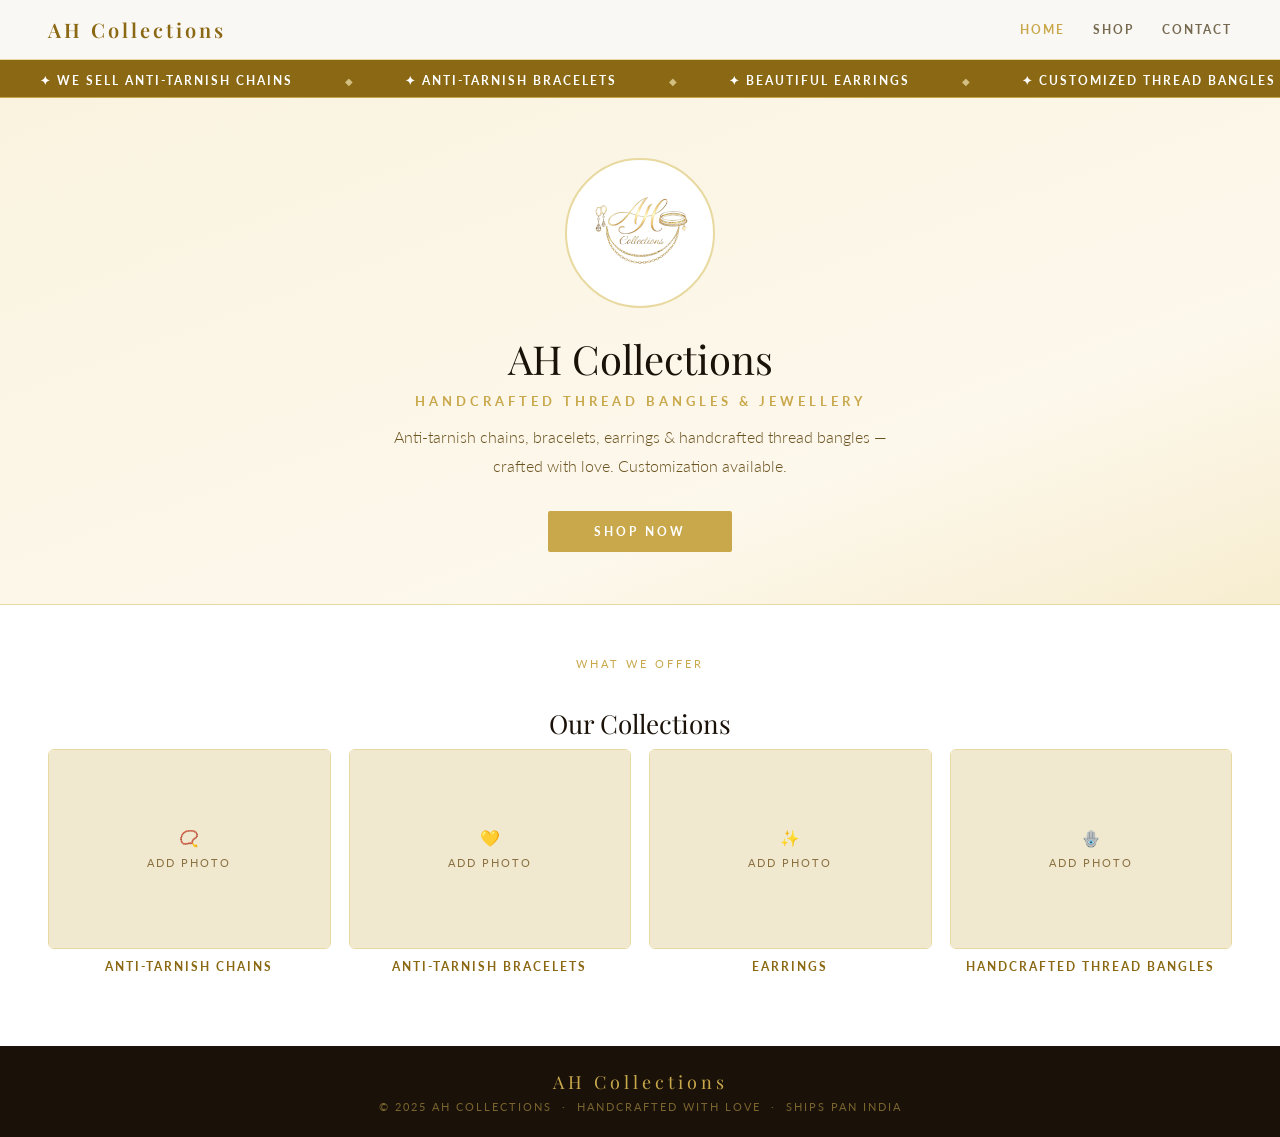
==== index.html @ 4492e12f "Update index.html" ====
<!DOCTYPE html>
<html lang="en">
<head>
<meta charset="UTF-8"/>
<meta name="viewport" content="width=device-width, initial-scale=1.0"/>
<title>AH Collections – Handcrafted Jewellery</title>
<link rel="stylesheet" href="style.css"/>
<style>
/* ── MARQUEE SCROLLING BAR ── */
.marquee-bar {
  background: var(--gold-dark);
  color: #fff;
  padding: 9px 0;
  overflow: hidden;
  white-space: nowrap;
  border-bottom: 1px solid var(--gold);
}
.marquee-track {
  display: inline-block;
  animation: marquee 28s linear infinite;
}
.marquee-track:hover { animation-play-state: paused; }
@keyframes marquee {
  0%   { transform: translateX(0); }
  100% { transform: translateX(-50%); }
}
.marquee-item {
  display: inline-block;
  font-size: 12px;
  letter-spacing: 2px;
  text-transform: uppercase;
  font-weight: 700;
  padding: 0 40px;
}
.marquee-dot {
  display: inline-block;
  color: var(--gold-light);
  font-size: 10px;
  opacity: 0.7;
  padding: 0 8px;
}
</style>
</head>
<body>

<!-- NAV -->
<nav>
  <div class="nav-logo">AH Collections</div>
  <div class="nav-links">
    <a href="index.html" class="active">Home</a>
    <a href="shop.html">Shop</a>
    <a href="contact.html">Contact</a>
  </div>
</nav>

<!-- SCROLLING ANNOUNCEMENT BAR -->
<div class="marquee-bar">
  <div class="marquee-track">
    <span class="marquee-item">✦ We sell Anti-Tarnish Chains</span>
    <span class="marquee-dot">◆</span>
    <span class="marquee-item">✦ Anti-Tarnish Bracelets</span>
    <span class="marquee-dot">◆</span>
    <span class="marquee-item">✦ Beautiful Earrings</span>
    <span class="marquee-dot">◆</span>
    <span class="marquee-item">✦ Customized Thread Bangles</span>
    <span class="marquee-dot">◆</span>
    <span class="marquee-item">🎉 10% OFF on All Orders!</span>
    <span class="marquee-dot">◆</span>
    <!-- Repeated so scroll looks seamless -->
    <span class="marquee-item">✦ We sell Anti-Tarnish Chains</span>
    <span class="marquee-dot">◆</span>
    <span class="marquee-item">✦ Anti-Tarnish Bracelets</span>
    <span class="marquee-dot">◆</span>
    <span class="marquee-item">✦ Beautiful Earrings</span>
    <span class="marquee-dot">◆</span>
    <span class="marquee-item">✦ Customized Thread Bangles</span>
    <span class="marquee-dot">◆</span>
    <span class="marquee-item">🎉 10% OFF on All Orders!</span>
    <span class="marquee-dot">◆</span>
  </div>
</div>

<!-- HERO -->
<section class="hero">
  <img src="logo1.png" alt="AH Collections Logo" class="hero-logo" onerror="this.style.display='none'"/>
  <h1>AH Collections</h1>
  <p class="hero-sub">Handcrafted Thread Bangles &amp; Jewellery</p>
  <p class="hero-desc">Anti-tarnish chains, bracelets, earrings &amp; handcrafted thread bangles — crafted with love. Customization available.</p>
  <a href="shop.html" class="btn-gold">Shop Now</a>
</section>

<!-- OUR COLLECTIONS — display only, NOT clickable, NO Shop Now button -->
<section class="collections-section">
  <p class="sec-sub">What We Offer</p>
  <h2 class="sec-title">Our Collections</h2>
  <div class="collections-grid">
    <div class="coll-item">
      <div class="img-wrap"><img src="images/chains-cover.jpg" alt="Chains" onerror="this.parentNode.innerHTML='<div class=ph-fallback>📿<span>Add Photo</span></div>'"/></div>
      <p>Anti-Tarnish Chains</p>
    </div>
    <div class="coll-item">
      <div class="img-wrap"><img src="images/bracelets-cover.jpg" alt="Bracelets" onerror="this.parentNode.innerHTML='<div class=ph-fallback>💛<span>Add Photo</span></div>'"/></div>
      <p>Anti-Tarnish Bracelets</p>
    </div>
    <div class="coll-item">
      <div class="img-wrap"><img src="images/earrings-cover.jpg" alt="Earrings" onerror="this.parentNode.innerHTML='<div class=ph-fallback>✨<span>Add Photo</span></div>'"/></div>
      <p>Earrings</p>
    </div>
    <div class="coll-item">
      <div class="img-wrap"><img src="images/bangles-cover.jpg" alt="Thread Bangles" onerror="this.parentNode.innerHTML='<div class=ph-fallback>🪬<span>Add Photo</span></div>'"/></div>
      <p>Handcrafted Thread Bangles</p>
    </div>
  </div>
  <!-- Shop Now button REMOVED from here as requested -->
</section>

<!-- FOOTER — no COD -->
<footer>
  <div class="f-logo">AH Collections</div>
  <p>© 2025 AH Collections &nbsp;·&nbsp; Handcrafted with Love &nbsp;·&nbsp; Ships Pan India</p>
</footer>

</body>
</html>
---- style.css ----
@import url('https://fonts.googleapis.com/css2?family=Playfair+Display:ital,wght@0,400;0,600;1,400&family=Lato:wght@300;400;700&display=swap');

*{box-sizing:border-box;margin:0;padding:0}
:root{
  --gold:#C9A84C;--gold-dark:#8B6914;--gold-light:#F0E4B0;
  --cream:#FAF8F4;--dark:#1A1209;--text:#3D2E0A;--border:#E8D9A0;
}
body{font-family:'Lato',sans-serif;background:#fff;color:var(--text)}
a{text-decoration:none;color:inherit}
img{display:block;width:100%;height:100%;object-fit:cover}

/* ── NAV ── */
nav{
  display:flex;align-items:center;justify-content:space-between;
  padding:16px 48px;background:#FAF8F4;border-bottom:1px solid var(--border);
  position:sticky;top:0;z-index:200;
}
.nav-logo{
  font-family:'Playfair Display',serif;font-size:20px;
  letter-spacing:3px;color:var(--gold-dark);font-weight:600;
}
.nav-links{display:flex;gap:28px}
.nav-links a{
  font-size:12px;letter-spacing:2px;text-transform:uppercase;
  color:var(--text);opacity:.7;transition:all .2s;font-weight:700;
}
.nav-links a:hover,.nav-links a.active{opacity:1;color:var(--gold)}

/* ── BUTTONS ── */
.btn-gold{
  display:inline-block;padding:13px 46px;background:var(--gold);
  color:#fff;font-size:12px;letter-spacing:3px;text-transform:uppercase;
  border:none;border-radius:2px;cursor:pointer;font-family:'Lato',sans-serif;
  font-weight:700;transition:background .2s;
}
.btn-gold:hover{background:var(--gold-dark);color:#fff}
.btn-outline{
  display:inline-block;padding:11px 32px;background:transparent;
  color:var(--gold-dark);font-size:12px;letter-spacing:2px;text-transform:uppercase;
  border:1.5px solid var(--gold);border-radius:2px;cursor:pointer;
  font-family:'Lato',sans-serif;font-weight:700;transition:all .2s;
}
.btn-outline:hover{background:var(--gold-light)}

/* ── HERO ── */
.hero{
  background:linear-gradient(160deg,#FAF3E0 0%,#FDF8EC 70%,#F7EDD0 100%);
  padding:60px 48px 52px;text-align:center;border-bottom:1px solid var(--border);
}
.hero-logo{
  width:150px;height:150px;border-radius:50%;border:2px solid var(--border);
  background:#fff;object-fit:contain;margin:0 auto 24px;padding:6px;
}
.hero h1{
  font-family:'Playfair Display',serif;font-size:40px;font-weight:400;
  color:var(--dark);margin-bottom:8px;
}
.hero-sub{
  font-size:13px;letter-spacing:4px;text-transform:uppercase;
  color:var(--gold);margin-bottom:14px;font-weight:700;
}
.hero-desc{
  font-size:16px;color:#6B5320;line-height:1.8;max-width:500px;
  margin:0 auto 30px;font-weight:300;
}

/* ── HOME COLLECTIONS DISPLAY ── */
.collections-section{padding:52px 48px}
.sec-title{
  font-family:'Playfair Display',serif;font-size:26px;font-weight:400;
  color:var(--dark);text-align:center;margin-bottom:8px;
}
.sec-sub{
  font-size:11px;letter-spacing:3px;text-transform:uppercase;
  color:var(--gold);text-align:center;margin-bottom:36px;
}
.collections-grid{
  display:grid;grid-template-columns:repeat(4,1fr);gap:18px;
  pointer-events:none;/* not clickable on home */
}
.coll-item{text-align:center}
.coll-item .img-wrap{
  width:100%;height:200px;border-radius:6px;overflow:hidden;
  border:1px solid var(--border);background:#F0E9D0;
  display:flex;align-items:center;justify-content:center;
}
.coll-item .img-wrap img{width:100%;height:100%;object-fit:cover}
.coll-item p{
  margin-top:10px;font-size:12px;letter-spacing:2px;
  text-transform:uppercase;color:var(--gold-dark);font-weight:700;
}
.collections-cta{text-align:center;margin-top:36px}

/* ── PAGE HEADER ── */
.page-header{
  background:#FAF3E0;padding:28px 48px 22px;border-bottom:1px solid var(--border);
}
.page-header h1{
  font-family:'Playfair Display',serif;font-size:28px;font-weight:400;color:var(--dark);
}
.page-header p{font-size:13px;color:#8B7040;margin-top:4px}
.back-link{
  display:inline-block;margin-bottom:10px;font-size:12px;letter-spacing:1px;
  text-transform:uppercase;color:var(--gold-dark);font-weight:700;
}
.back-link:hover{color:var(--gold)}

/* ── SHOP CATEGORY CARDS ── */
.shop-categories{
  display:grid;grid-template-columns:repeat(2,1fr);gap:20px;
  padding:36px 48px;max-width:1000px;margin:0 auto;
}
.shop-cat-card{
  background:#FAF8F4;border:1px solid var(--border);border-radius:8px;
  overflow:hidden;cursor:pointer;transition:all .2s;display:block;
}
.shop-cat-card:hover{border-color:var(--gold);transform:translateY(-2px);box-shadow:0 8px 24px rgba(201,168,76,.15)}
.shop-cat-img{width:100%;height:220px;overflow:hidden;background:#F0E9D0;display:flex;align-items:center;justify-content:center}
.shop-cat-img img{width:100%;height:100%;object-fit:cover}
.shop-cat-info{padding:18px 20px}
.shop-cat-info h3{
  font-family:'Playfair Display',serif;font-size:18px;font-weight:400;
  color:var(--dark);margin-bottom:6px;
}
.shop-cat-info p{font-size:13px;color:#8B7040;line-height:1.5;margin-bottom:12px}
.tag{
  display:inline-block;padding:4px 14px;background:var(--gold-light);
  font-size:11px;letter-spacing:2px;text-transform:uppercase;
  color:var(--gold-dark);border-radius:2px;font-weight:700;
}

/* ── PRODUCT GRID ── */
.products-grid{
  display:grid;grid-template-columns:repeat(3,1fr);gap:22px;
  padding:32px 48px;max-width:1100px;margin:0 auto;
}
.product-card{
  background:#FAF8F4;border:1px solid var(--border);border-radius:8px;
  overflow:hidden;transition:box-shadow .2s;
}
.product-card:hover{box-shadow:0 6px 20px rgba(201,168,76,.18)}
.product-img{width:100%;height:220px;background:#F0E9D0;overflow:hidden;display:flex;align-items:center;justify-content:center;position:relative}
.product-img img{width:100%;height:100%;object-fit:cover}
.product-img .ph-icon{font-size:52px;opacity:.3;position:absolute}
.out-of-stock-badge{
  position:absolute;top:0;left:0;right:0;bottom:0;
  background:rgba(26,18,9,.55);display:flex;align-items:center;justify-content:center;
}
.out-of-stock-badge span{
  background:#C0392B;color:#fff;padding:8px 20px;font-size:13px;
  letter-spacing:2px;text-transform:uppercase;font-weight:700;border-radius:2px;
}
.product-info{padding:14px 16px}
.product-info h3{
  font-family:'Playfair Display',serif;font-size:16px;font-weight:400;
  color:var(--dark);margin-bottom:4px;
}
.product-info .price{font-size:15px;color:var(--gold-dark);font-weight:700;margin-bottom:14px}
.product-controls{display:flex;align-items:center;gap:10px;flex-wrap:wrap}
.qty-box{display:flex;align-items:center;border:1px solid var(--border);border-radius:4px;overflow:hidden}
.qty-btn{
  width:32px;height:32px;background:#F0E9D0;border:none;
  font-size:18px;cursor:pointer;display:flex;align-items:center;justify-content:center;
  color:var(--gold-dark);font-weight:700;transition:background .15s;
}
.qty-btn:hover{background:var(--gold-light)}
.qty-num{
  width:36px;height:32px;text-align:center;line-height:32px;
  font-size:14px;font-weight:700;color:var(--dark);
}
.add-cart-btn{
  flex:1;padding:8px 12px;background:var(--gold);color:#fff;
  border:none;font-size:11px;letter-spacing:2px;text-transform:uppercase;
  border-radius:4px;cursor:pointer;font-weight:700;font-family:'Lato',sans-serif;
  transition:background .2s;
}
.add-cart-btn:hover{background:var(--gold-dark)}
.add-cart-btn:disabled{background:#ccc;cursor:not-allowed}

/* ADMIN PANEL */
.admin-panel{
  background:#FFF3CD;border:2px solid #FFC107;padding:16px 48px;
  border-radius:0;margin-bottom:0;
}
.admin-inner h3{font-size:15px;color:#856404;margin-bottom:8px}
.admin-inner p{font-size:12px;color:#856404;margin-bottom:14px}
.stock-control-row{
  display:flex;align-items:center;gap:14px;padding:8px 0;
  border-bottom:1px solid #FFE083;font-size:13px;color:#3D2E0A;
}
.stock-control-row:last-child{border-bottom:none}
.stock-control-row label{min-width:180px;font-weight:700}
.stock-input{
  width:70px;padding:5px 8px;border:1px solid #FFC107;border-radius:4px;
  font-size:13px;font-weight:700;text-align:center;
}
.save-stock-btn{
  padding:5px 14px;background:#856404;color:#fff;border:none;
  border-radius:4px;cursor:pointer;font-size:12px;font-weight:700;
}

/* CUSTOMIZE BANNER */
.customize-banner{
  background:linear-gradient(135deg,#FAF3E0,#FDF8EC);border:1px solid var(--border);
  border-radius:8px;padding:32px 40px;max-width:600px;margin:0 auto;text-align:center;
}
.customize-banner h3{
  font-family:'Playfair Display',serif;font-size:22px;font-weight:400;
  color:var(--dark);margin-bottom:8px;
}
.customize-banner p{font-size:14px;color:#6B5320;line-height:1.7}

/* ── CART ── */
.cart-float{
  position:fixed;bottom:28px;right:28px;background:var(--gold);
  color:#fff;width:56px;height:56px;border-radius:50%;font-size:20px;
  display:flex;align-items:center;justify-content:center;cursor:pointer;
  box-shadow:0 4px 16px rgba(139,105,20,.35);z-index:150;gap:3px;
  flex-direction:column;line-height:1;
}
.cart-float #cart-count{font-size:11px;font-weight:700;line-height:1}
.cart-page{max-width:720px;margin:0 auto;padding:32px 48px}
.cart-page h1{font-family:'Playfair Display',serif;font-size:28px;font-weight:400;color:var(--dark);margin-bottom:24px}
.cart-empty{text-align:center;padding:60px 20px;color:#8B7040}
.cart-empty p{font-size:18px;margin-bottom:20px}
.cart-item{
  display:flex;align-items:center;gap:16px;padding:16px 0;
  border-bottom:1px solid var(--border);
}
.cart-item-img{width:80px;height:80px;border-radius:4px;overflow:hidden;flex-shrink:0;border:1px solid var(--border);background:#F0E9D0;display:flex;align-items:center;justify-content:center}
.cart-item-img img{width:100%;height:100%;object-fit:cover}
.cart-item-info{flex:1}
.cart-item-info h4{font-size:15px;color:var(--dark);margin-bottom:4px}
.cart-item-info p{font-size:13px;color:var(--gold-dark);font-weight:700}
.cart-item-qty{display:flex;align-items:center;gap:6px}
.cq-btn{width:28px;height:28px;border:1px solid var(--border);background:#F0E9D0;cursor:pointer;font-size:16px;font-weight:700;color:var(--gold-dark);border-radius:3px}
.cq-num{font-size:14px;font-weight:700;width:30px;text-align:center}
.cart-item-remove{font-size:18px;cursor:pointer;color:#999;padding:4px}
.cart-item-remove:hover{color:#C0392B}
.cart-summary{margin-top:24px;padding:20px;background:#FAF8F4;border:1px solid var(--border);border-radius:6px}
.cart-summary .total{font-size:20px;font-weight:700;color:var(--dark);margin-bottom:16px}
.cart-summary .total span{color:var(--gold-dark)}
.whatsapp-btn{
  width:100%;padding:15px;background:#25D366;color:#fff;border:none;
  font-size:14px;letter-spacing:2px;text-transform:uppercase;border-radius:4px;
  cursor:pointer;font-weight:700;font-family:'Lato',sans-serif;display:flex;
  align-items:center;justify-content:center;gap:10px;transition:background .2s;
}
.whatsapp-btn:hover{background:#1EB954}
.whatsapp-btn svg{width:22px;height:22px;fill:#fff}

/* ── CUSTOMIZE PAGE ── */
.customize-page{max-width:680px;margin:0 auto;padding:32px 48px 60px}
.customize-page h1{font-family:'Playfair Display',serif;font-size:28px;font-weight:400;color:var(--dark);margin-bottom:6px}
.customize-page .sub{font-size:13px;color:#8B7040;margin-bottom:28px}
.form-section{margin-bottom:22px}
.form-section label{display:block;font-size:11px;letter-spacing:2px;text-transform:uppercase;color:var(--gold-dark);font-weight:700;margin-bottom:6px}
.form-section input,
.form-section select,
.form-section textarea{
  width:100%;padding:11px 14px;border:1px solid var(--border);border-radius:4px;
  font-size:14px;font-family:'Lato',sans-serif;color:var(--dark);outline:none;
  background:#fff;transition:border-color .2s;
}
.form-section input:focus,.form-section select:focus,.form-section textarea:focus{border-color:var(--gold)}
.form-section textarea{min-height:90px;resize:vertical}
.form-row{display:grid;grid-template-columns:1fr 1fr;gap:16px}
.file-drop{
  border:2px dashed var(--border);border-radius:6px;padding:24px;
  text-align:center;cursor:pointer;background:#FAF8F4;transition:border-color .2s;
}
.file-drop:hover{border-color:var(--gold)}
.file-drop input{display:none}
.file-drop .drop-icon{font-size:32px;margin-bottom:8px}
.file-drop p{font-size:13px;color:#8B7040}
.file-drop small{font-size:11px;color:#bbb}
#file-preview{margin-top:10px;max-width:200px;border-radius:4px;display:none}
#fn-label{font-size:12px;color:var(--gold-dark);margin-top:6px}
.submit-cust-btn{
  width:100%;padding:14px;background:var(--gold);color:#fff;border:none;
  font-size:13px;letter-spacing:3px;text-transform:uppercase;border-radius:4px;
  cursor:pointer;font-weight:700;font-family:'Lato',sans-serif;
  margin-top:10px;transition:background .2s;
}
.submit-cust-btn:hover{background:var(--gold-dark)}
.success-box{
  display:none;background:#EAF3DE;border:1px solid #97C459;border-radius:6px;
  padding:18px;text-align:center;font-size:14px;color:#27500A;margin-top:14px;
}

/* ── CONTACT PAGE ── */
.contact-page{max-width:600px;margin:0 auto;padding:40px 48px 60px;text-align:center}
.contact-page h1{font-family:'Playfair Display',serif;font-size:28px;font-weight:400;color:var(--dark);margin-bottom:8px}
.contact-page p{font-size:14px;color:#6B5320;line-height:1.8;margin-bottom:28px}
.contact-cards{display:flex;flex-direction:column;gap:14px}
.contact-card{background:#FAF8F4;border:1px solid var(--border);border-radius:6px;padding:18px 22px;display:flex;align-items:center;gap:16px}
.contact-card .cc-icon{font-size:28px;flex-shrink:0}
.contact-card h4{font-size:13px;text-transform:uppercase;letter-spacing:2px;color:var(--gold-dark);margin-bottom:3px;font-weight:700}
.contact-card p{font-size:14px;color:var(--dark);margin:0}

/* ── FOOTER ── */
footer{
  background:#1A1209;color:#C9A84C;text-align:center;
  padding:24px 48px;margin-top:20px;
}
.f-logo{font-family:'Playfair Display',serif;font-size:18px;letter-spacing:4px;margin-bottom:6px}
footer p{font-size:11px;letter-spacing:2px;text-transform:uppercase;opacity:.55}

/* ── RESPONSIVE ── */
@media(max-width:700px){
  nav{padding:14px 20px}
  .hero{padding:40px 20px 36px}
  .collections-section{padding:36px 20px}
  .collections-grid{grid-template-columns:repeat(2,1fr)}
  .shop-categories{grid-template-columns:1fr;padding:20px}
  .products-grid{grid-template-columns:repeat(2,1fr);padding:20px}
  .cart-page,.customize-page,.contact-page{padding:24px 20px}
  .form-row{grid-template-columns:1fr}
  .page-header{padding:20px}
  .admin-panel{padding:14px 20px}
}
@media(max-width:420px){
  .products-grid{grid-template-columns:1fr}
  .collections-grid{grid-template-columns:repeat(2,1fr)}
}

/* Placeholder fallback div */
.ph-fallback{
  display:flex;align-items:center;justify-content:center;
  flex-direction:column;gap:8px;width:100%;height:100%;
  background:#F0E9D0;
}
.ph-fallback span{font-size:11px;color:#8B7040;letter-spacing:2px;text-transform:uppercase}
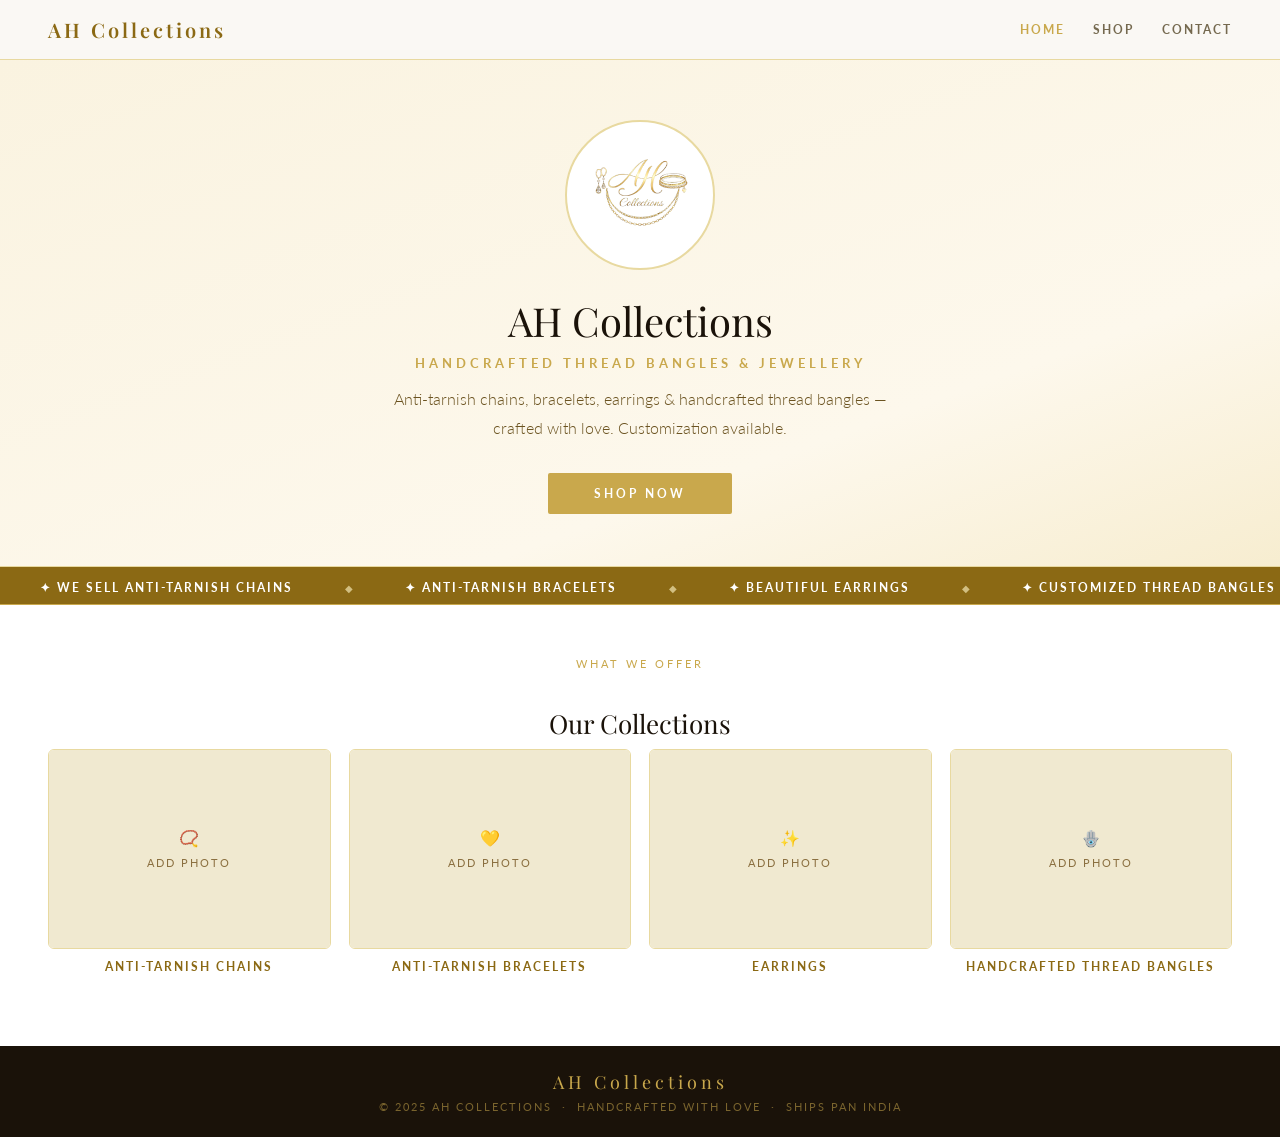
==== commit 4244f062: "Update index.html" ====
--- a/index.html
+++ b/index.html
@@ -53,7 +53,16 @@
   </div>
 </nav>
 
-<!-- SCROLLING ANNOUNCEMENT BAR -->
+<!-- HERO -->
+<section class="hero">
+  <img src="logo1.png" alt="AH Collections Logo" class="hero-logo" onerror="this.style.display='none'"/>
+  <h1>AH Collections</h1>
+  <p class="hero-sub">Handcrafted Thread Bangles &amp; Jewellery</p>
+  <p class="hero-desc">Anti-tarnish chains, bracelets, earrings &amp; handcrafted thread bangles — crafted with love. Customization available.</p>
+  <a href="shop.html" class="btn-gold">Shop Now</a>
+</section>
+
+<!-- SCROLLING BAR — between hero and collections -->
 <div class="marquee-bar">
   <div class="marquee-track">
     <span class="marquee-item">✦ We sell Anti-Tarnish Chains</span>
@@ -66,7 +75,6 @@
     <span class="marquee-dot">◆</span>
     <span class="marquee-item">🎉 10% OFF on All Orders!</span>
     <span class="marquee-dot">◆</span>
-    <!-- Repeated so scroll looks seamless -->
     <span class="marquee-item">✦ We sell Anti-Tarnish Chains</span>
     <span class="marquee-dot">◆</span>
     <span class="marquee-item">✦ Anti-Tarnish Bracelets</span>
@@ -79,15 +87,6 @@
     <span class="marquee-dot">◆</span>
   </div>
 </div>
-
-<!-- HERO -->
-<section class="hero">
-  <img src="logo1.png" alt="AH Collections Logo" class="hero-logo" onerror="this.style.display='none'"/>
-  <h1>AH Collections</h1>
-  <p class="hero-sub">Handcrafted Thread Bangles &amp; Jewellery</p>
-  <p class="hero-desc">Anti-tarnish chains, bracelets, earrings &amp; handcrafted thread bangles — crafted with love. Customization available.</p>
-  <a href="shop.html" class="btn-gold">Shop Now</a>
-</section>
 
 <!-- OUR COLLECTIONS — display only, NOT clickable, NO Shop Now button -->
 <section class="collections-section">
@@ -111,10 +110,8 @@
       <p>Handcrafted Thread Bangles</p>
     </div>
   </div>
-  <!-- Shop Now button REMOVED from here as requested -->
 </section>
 
-<!-- FOOTER — no COD -->
 <footer>
   <div class="f-logo">AH Collections</div>
   <p>© 2025 AH Collections &nbsp;·&nbsp; Handcrafted with Love &nbsp;·&nbsp; Ships Pan India</p>
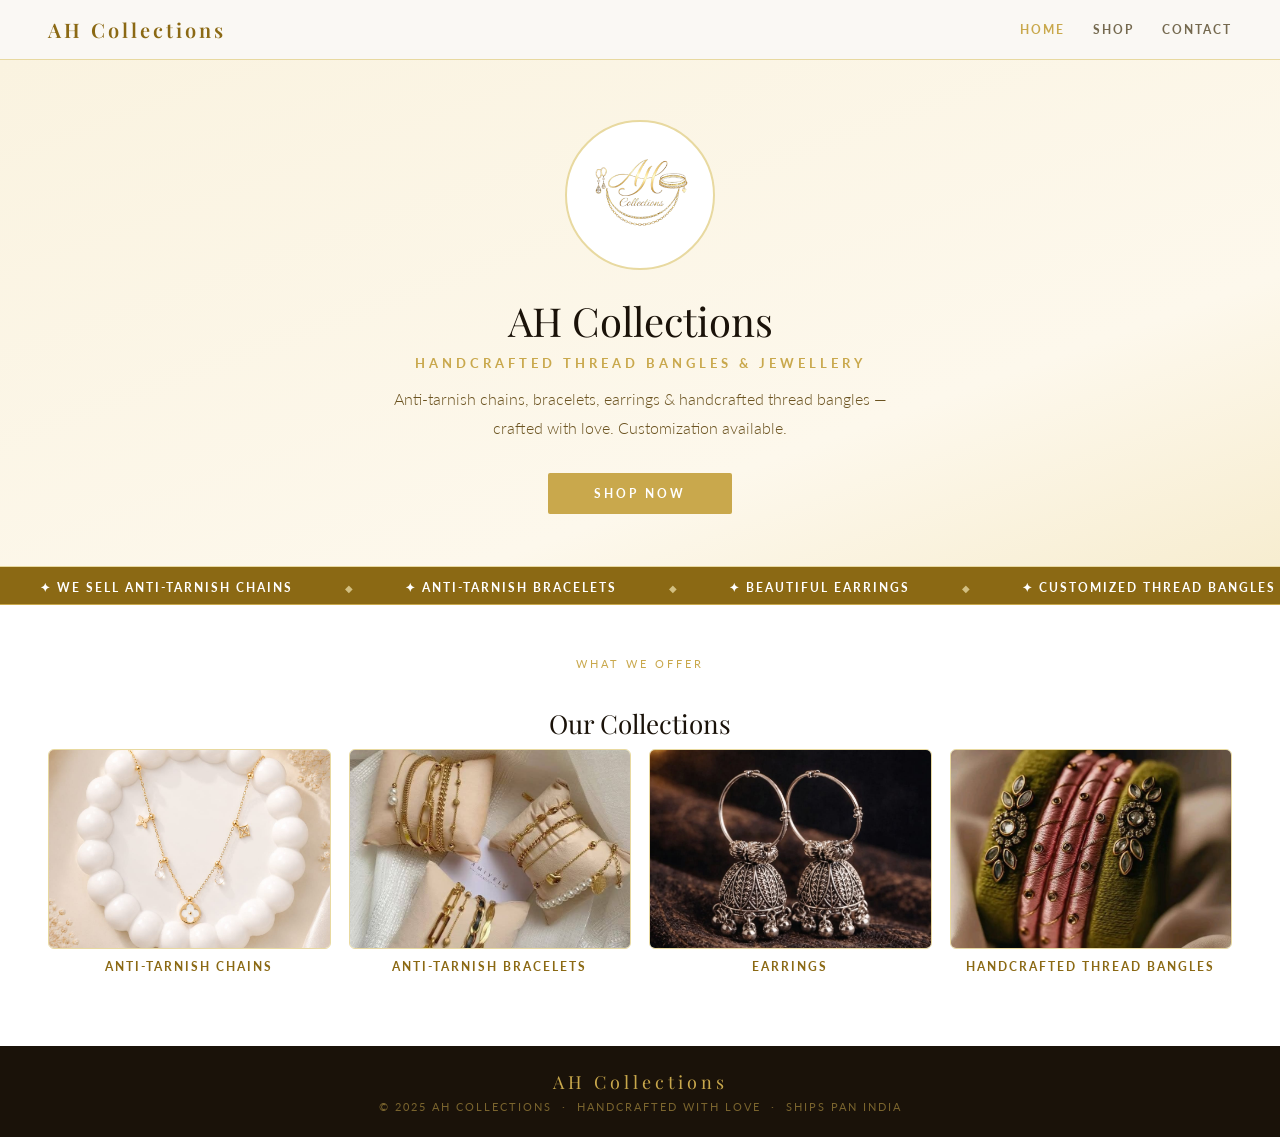
==== commit 018672c1: "Update index.html" ====
--- a/index.html
+++ b/index.html
@@ -6,44 +6,16 @@
 <title>AH Collections – Handcrafted Jewellery</title>
 <link rel="stylesheet" href="style.css"/>
 <style>
-/* ── MARQUEE SCROLLING BAR ── */
-.marquee-bar {
-  background: var(--gold-dark);
-  color: #fff;
-  padding: 9px 0;
-  overflow: hidden;
-  white-space: nowrap;
-  border-bottom: 1px solid var(--gold);
-}
-.marquee-track {
-  display: inline-block;
-  animation: marquee 28s linear infinite;
-}
-.marquee-track:hover { animation-play-state: paused; }
-@keyframes marquee {
-  0%   { transform: translateX(0); }
-  100% { transform: translateX(-50%); }
-}
-.marquee-item {
-  display: inline-block;
-  font-size: 12px;
-  letter-spacing: 2px;
-  text-transform: uppercase;
-  font-weight: 700;
-  padding: 0 40px;
-}
-.marquee-dot {
-  display: inline-block;
-  color: var(--gold-light);
-  font-size: 10px;
-  opacity: 0.7;
-  padding: 0 8px;
-}
+.marquee-bar{background:var(--gold-dark);color:#fff;padding:9px 0;overflow:hidden;white-space:nowrap;border-bottom:1px solid var(--gold)}
+.marquee-track{display:inline-block;animation:marquee 28s linear infinite}
+.marquee-track:hover{animation-play-state:paused}
+@keyframes marquee{0%{transform:translateX(0)}100%{transform:translateX(-50%)}}
+.marquee-item{display:inline-block;font-size:12px;letter-spacing:2px;text-transform:uppercase;font-weight:700;padding:0 40px}
+.marquee-dot{display:inline-block;color:var(--gold-light);font-size:10px;opacity:0.7;padding:0 8px}
 </style>
 </head>
 <body>
 
-<!-- NAV -->
 <nav>
   <div class="nav-logo">AH Collections</div>
   <div class="nav-links">
@@ -88,25 +60,33 @@
   </div>
 </div>
 
-<!-- OUR COLLECTIONS — display only, NOT clickable, NO Shop Now button -->
+<!-- OUR COLLECTIONS — display only, not clickable -->
 <section class="collections-section">
   <p class="sec-sub">What We Offer</p>
   <h2 class="sec-title">Our Collections</h2>
   <div class="collections-grid">
     <div class="coll-item">
-      <div class="img-wrap"><img src="images/chains-cover.jpg" alt="Chains" onerror="this.parentNode.innerHTML='<div class=ph-fallback>📿<span>Add Photo</span></div>'"/></div>
+      <div class="img-wrap">
+        <img src="Chain2.jpeg" alt="Chains" onerror="this.parentNode.innerHTML='<div class=ph-fallback>📿<span>Chains</span></div>'"/>
+      </div>
       <p>Anti-Tarnish Chains</p>
     </div>
     <div class="coll-item">
-      <div class="img-wrap"><img src="images/bracelets-cover.jpg" alt="Bracelets" onerror="this.parentNode.innerHTML='<div class=ph-fallback>💛<span>Add Photo</span></div>'"/></div>
+      <div class="img-wrap">
+        <img src="braceletdisplay1.jpeg" alt="Bracelets" onerror="this.parentNode.innerHTML='<div class=ph-fallback>💛<span>Bracelets</span></div>'"/>
+      </div>
       <p>Anti-Tarnish Bracelets</p>
     </div>
     <div class="coll-item">
-      <div class="img-wrap"><img src="images/earrings-cover.jpg" alt="Earrings" onerror="this.parentNode.innerHTML='<div class=ph-fallback>✨<span>Add Photo</span></div>'"/></div>
+      <div class="img-wrap">
+        <img src="earringsdisplay1.jpeg" alt="Earrings" onerror="this.parentNode.innerHTML='<div class=ph-fallback>✨<span>Earrings</span></div>'"/>
+      </div>
       <p>Earrings</p>
     </div>
     <div class="coll-item">
-      <div class="img-wrap"><img src="images/bangles-cover.jpg" alt="Thread Bangles" onerror="this.parentNode.innerHTML='<div class=ph-fallback>🪬<span>Add Photo</span></div>'"/></div>
+      <div class="img-wrap">
+        <img src="bangledisplay1.jpeg" alt="Thread Bangles" onerror="this.parentNode.innerHTML='<div class=ph-fallback>🪬<span>Bangles</span></div>'"/>
+      </div>
       <p>Handcrafted Thread Bangles</p>
     </div>
   </div>
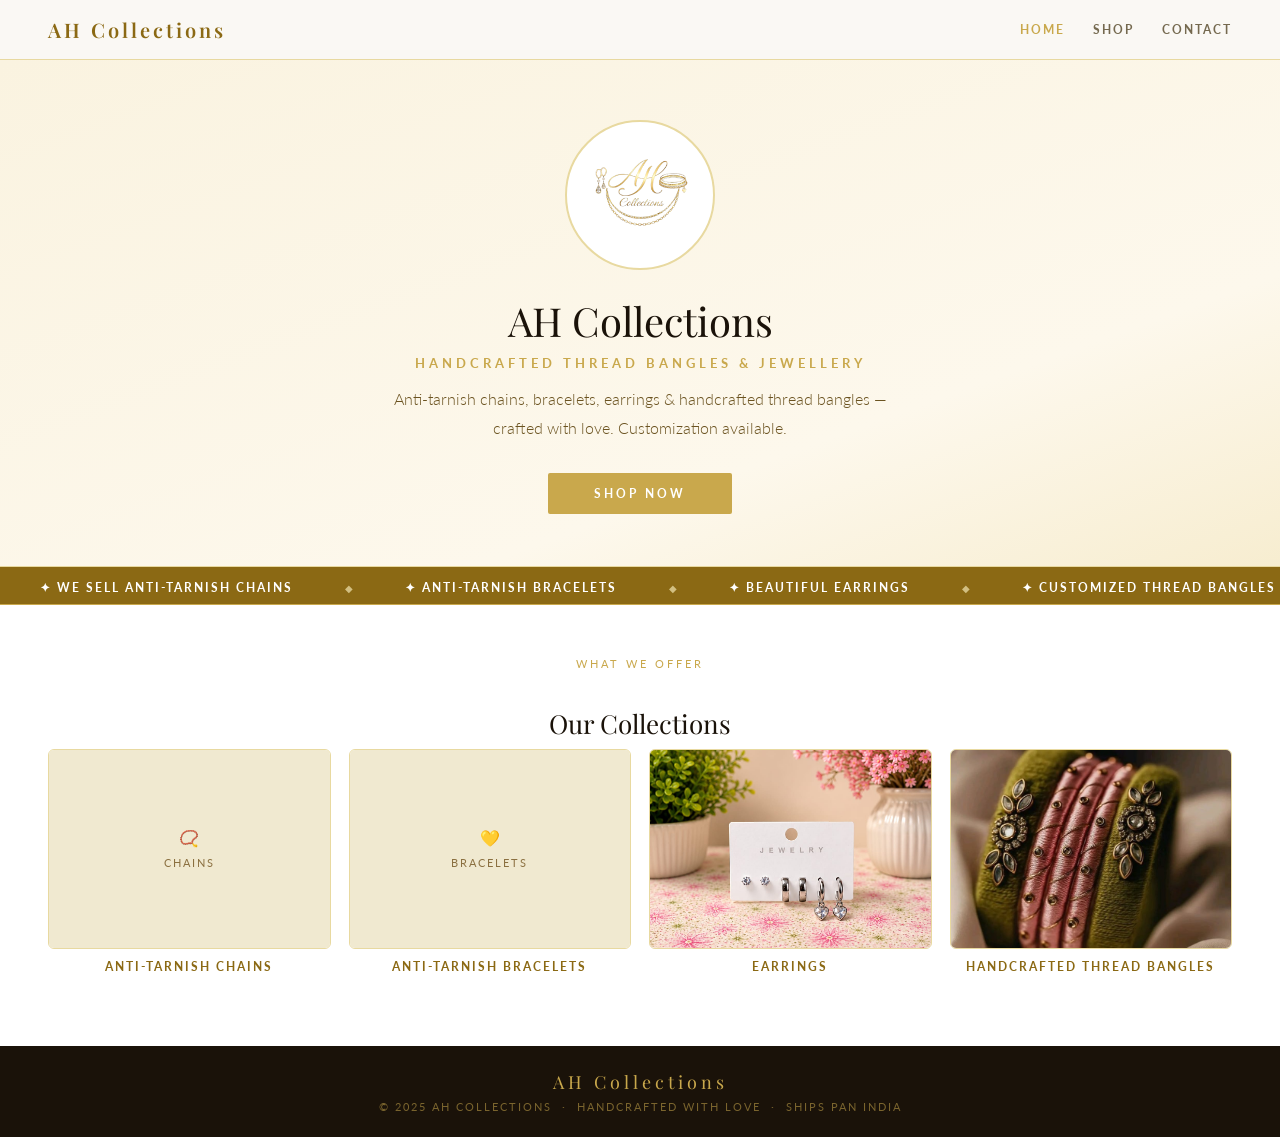
==== commit 41fd2db3: "Update index.html" ====
--- a/index.html
+++ b/index.html
@@ -15,7 +15,6 @@
 </style>
 </head>
 <body>
-
 <nav>
   <div class="nav-logo">AH Collections</div>
   <div class="nav-links">
@@ -24,8 +23,6 @@
     <a href="contact.html">Contact</a>
   </div>
 </nav>
-
-<!-- HERO -->
 <section class="hero">
   <img src="logo1.png" alt="AH Collections Logo" class="hero-logo" onerror="this.style.display='none'"/>
   <h1>AH Collections</h1>
@@ -33,8 +30,6 @@
   <p class="hero-desc">Anti-tarnish chains, bracelets, earrings &amp; handcrafted thread bangles — crafted with love. Customization available.</p>
   <a href="shop.html" class="btn-gold">Shop Now</a>
 </section>
-
-<!-- SCROLLING BAR — between hero and collections -->
 <div class="marquee-bar">
   <div class="marquee-track">
     <span class="marquee-item">✦ We sell Anti-Tarnish Chains</span>
@@ -59,43 +54,31 @@
     <span class="marquee-dot">◆</span>
   </div>
 </div>
-
-<!-- OUR COLLECTIONS — display only, not clickable -->
 <section class="collections-section">
   <p class="sec-sub">What We Offer</p>
   <h2 class="sec-title">Our Collections</h2>
   <div class="collections-grid">
     <div class="coll-item">
-      <div class="img-wrap">
-        <img src="Chain2.jpeg" alt="Chains" onerror="this.parentNode.innerHTML='<div class=ph-fallback>📿<span>Chains</span></div>'"/>
-      </div>
+      <div class="img-wrap"><img src="chainsdisplay.jpeg" alt="Chains" onerror="this.parentNode.innerHTML='<div class=ph-fallback>📿<span>Chains</span></div>'"/></div>
       <p>Anti-Tarnish Chains</p>
     </div>
     <div class="coll-item">
-      <div class="img-wrap">
-        <img src="braceletdisplay1.jpeg" alt="Bracelets" onerror="this.parentNode.innerHTML='<div class=ph-fallback>💛<span>Bracelets</span></div>'"/>
-      </div>
+      <div class="img-wrap"><img src="braceletsdisplay.jpeg" alt="Bracelets" onerror="this.parentNode.innerHTML='<div class=ph-fallback>💛<span>Bracelets</span></div>'"/></div>
       <p>Anti-Tarnish Bracelets</p>
     </div>
     <div class="coll-item">
-      <div class="img-wrap">
-        <img src="earringsdisplay1.jpeg" alt="Earrings" onerror="this.parentNode.innerHTML='<div class=ph-fallback>✨<span>Earrings</span></div>'"/>
-      </div>
+      <div class="img-wrap"><img src="earringsdisplay.jpeg" alt="Earrings" onerror="this.parentNode.innerHTML='<div class=ph-fallback>✨<span>Earrings</span></div>'"/></div>
       <p>Earrings</p>
     </div>
     <div class="coll-item">
-      <div class="img-wrap">
-        <img src="bangledisplay1.jpeg" alt="Thread Bangles" onerror="this.parentNode.innerHTML='<div class=ph-fallback>🪬<span>Bangles</span></div>'"/>
-      </div>
+      <div class="img-wrap"><img src="banglesdisplay.jpeg" alt="Thread Bangles" onerror="this.parentNode.innerHTML='<div class=ph-fallback>🪬<span>Bangles</span></div>'"/></div>
       <p>Handcrafted Thread Bangles</p>
     </div>
   </div>
 </section>
-
 <footer>
   <div class="f-logo">AH Collections</div>
   <p>© 2025 AH Collections &nbsp;·&nbsp; Handcrafted with Love &nbsp;·&nbsp; Ships Pan India</p>
 </footer>
-
 </body>
 </html>
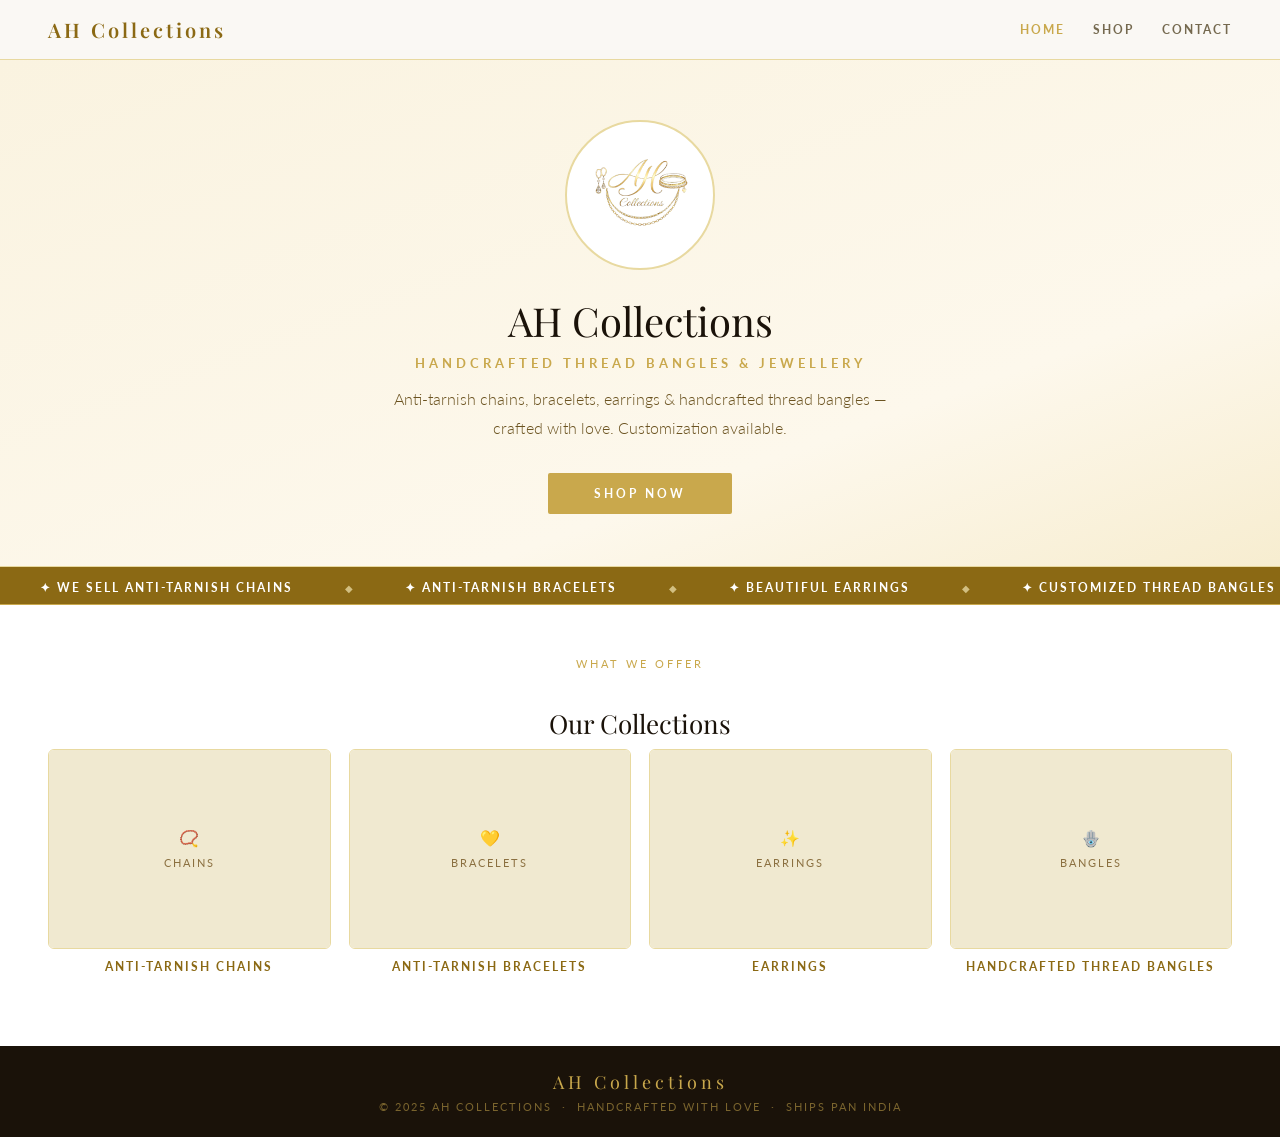
==== commit a089768c: "Update index.html" ====
--- a/index.html
+++ b/index.html
@@ -63,15 +63,15 @@
       <p>Anti-Tarnish Chains</p>
     </div>
     <div class="coll-item">
-      <div class="img-wrap"><img src="braceletsdisplay.jpeg" alt="Bracelets" onerror="this.parentNode.innerHTML='<div class=ph-fallback>💛<span>Bracelets</span></div>'"/></div>
+      <div class="img-wrap"><img src="braceletdisplay1.jpeg" alt="Bracelets" onerror="this.parentNode.innerHTML='<div class=ph-fallback>💛<span>Bracelets</span></div>'"/></div>
       <p>Anti-Tarnish Bracelets</p>
     </div>
     <div class="coll-item">
-      <div class="img-wrap"><img src="earringsdisplay.jpeg" alt="Earrings" onerror="this.parentNode.innerHTML='<div class=ph-fallback>✨<span>Earrings</span></div>'"/></div>
+      <div class="img-wrap"><img src="earringsdisplay1.jpeg" alt="Earrings" onerror="this.parentNode.innerHTML='<div class=ph-fallback>✨<span>Earrings</span></div>'"/></div>
       <p>Earrings</p>
     </div>
     <div class="coll-item">
-      <div class="img-wrap"><img src="banglesdisplay.jpeg" alt="Thread Bangles" onerror="this.parentNode.innerHTML='<div class=ph-fallback>🪬<span>Bangles</span></div>'"/></div>
+      <div class="img-wrap"><img src="bangledisplay1.jpeg" alt="Thread Bangles" onerror="this.parentNode.innerHTML='<div class=ph-fallback>🪬<span>Bangles</span></div>'"/></div>
       <p>Handcrafted Thread Bangles</p>
     </div>
   </div>
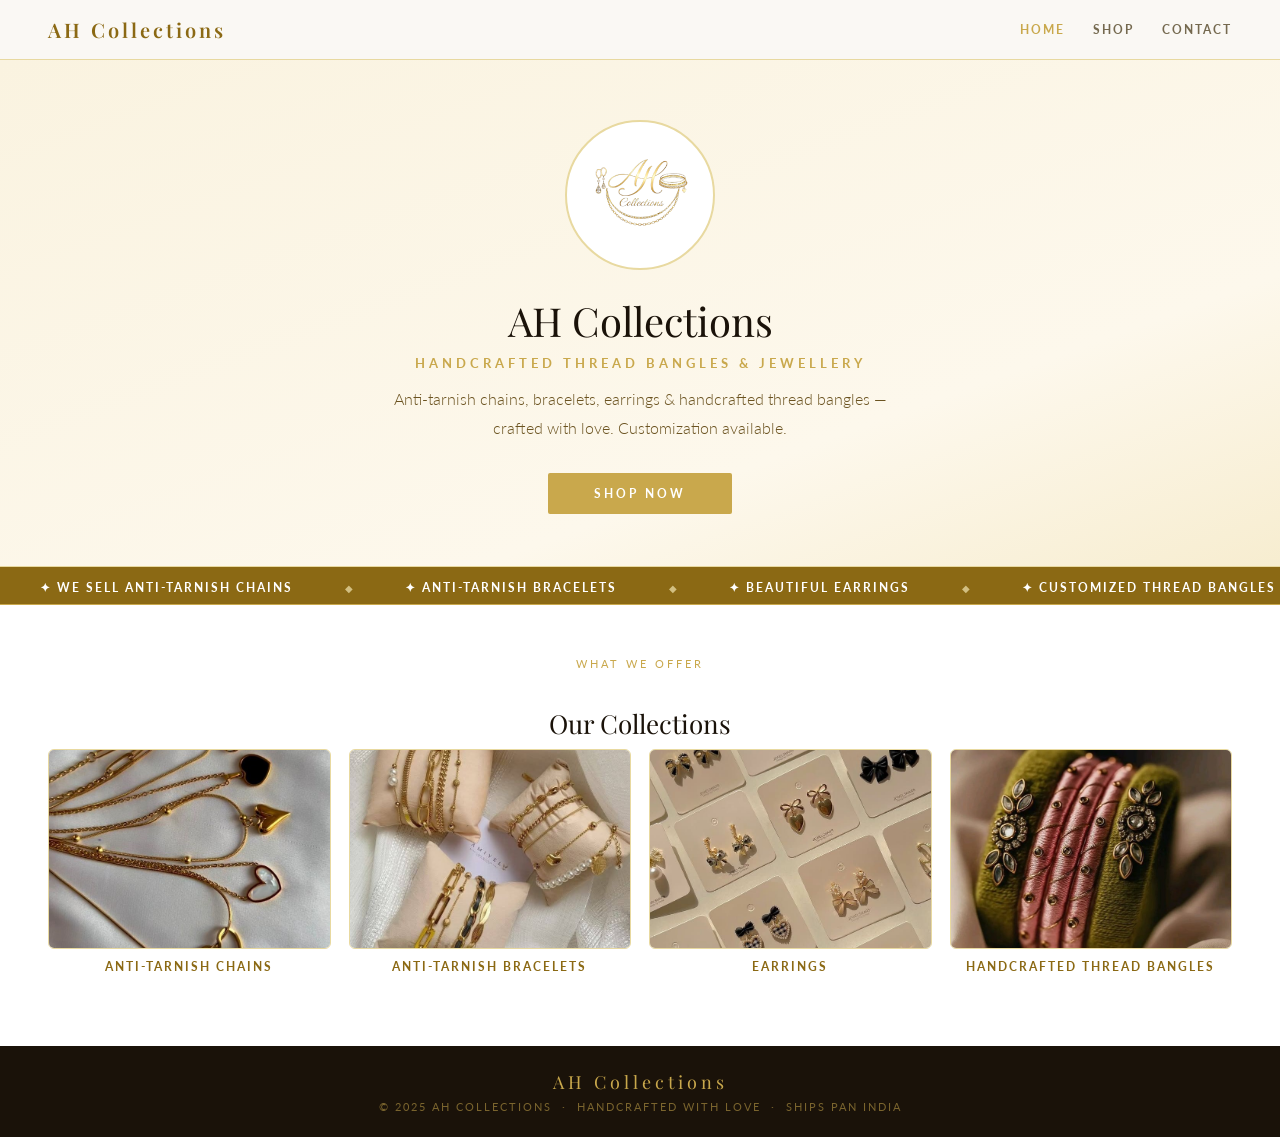
==== commit f17ae519: "Update index.html" ====
--- a/index.html
+++ b/index.html
@@ -59,19 +59,19 @@
   <h2 class="sec-title">Our Collections</h2>
   <div class="collections-grid">
     <div class="coll-item">
-      <div class="img-wrap"><img src="chainsdisplay.jpeg" alt="Chains" onerror="this.parentNode.innerHTML='<div class=ph-fallback>📿<span>Chains</span></div>'"/></div>
+      <div class="img-wrap"><img src="chaindisplay.jpeg" alt="Chains" onerror="this.parentNode.innerHTML='<div class=ph-fallback>📿<span>Chains</span></div>'"/></div>
       <p>Anti-Tarnish Chains</p>
     </div>
     <div class="coll-item">
-      <div class="img-wrap"><img src="braceletdisplay1.jpeg" alt="Bracelets" onerror="this.parentNode.innerHTML='<div class=ph-fallback>💛<span>Bracelets</span></div>'"/></div>
+      <div class="img-wrap"><img src="braceletdisplay.jpeg" alt="Bracelets" onerror="this.parentNode.innerHTML='<div class=ph-fallback>💛<span>Bracelets</span></div>'"/></div>
       <p>Anti-Tarnish Bracelets</p>
     </div>
     <div class="coll-item">
-      <div class="img-wrap"><img src="earringsdisplay1.jpeg" alt="Earrings" onerror="this.parentNode.innerHTML='<div class=ph-fallback>✨<span>Earrings</span></div>'"/></div>
+      <div class="img-wrap"><img src="earringdisplay.jpeg" alt="Earrings" onerror="this.parentNode.innerHTML='<div class=ph-fallback>✨<span>Earrings</span></div>'"/></div>
       <p>Earrings</p>
     </div>
     <div class="coll-item">
-      <div class="img-wrap"><img src="bangledisplay1.jpeg" alt="Thread Bangles" onerror="this.parentNode.innerHTML='<div class=ph-fallback>🪬<span>Bangles</span></div>'"/></div>
+      <div class="img-wrap"><img src="banglesdisplay.jpeg" alt="Thread Bangles" onerror="this.parentNode.innerHTML='<div class=ph-fallback>🪬<span>Bangles</span></div>'"/></div>
       <p>Handcrafted Thread Bangles</p>
     </div>
   </div>
